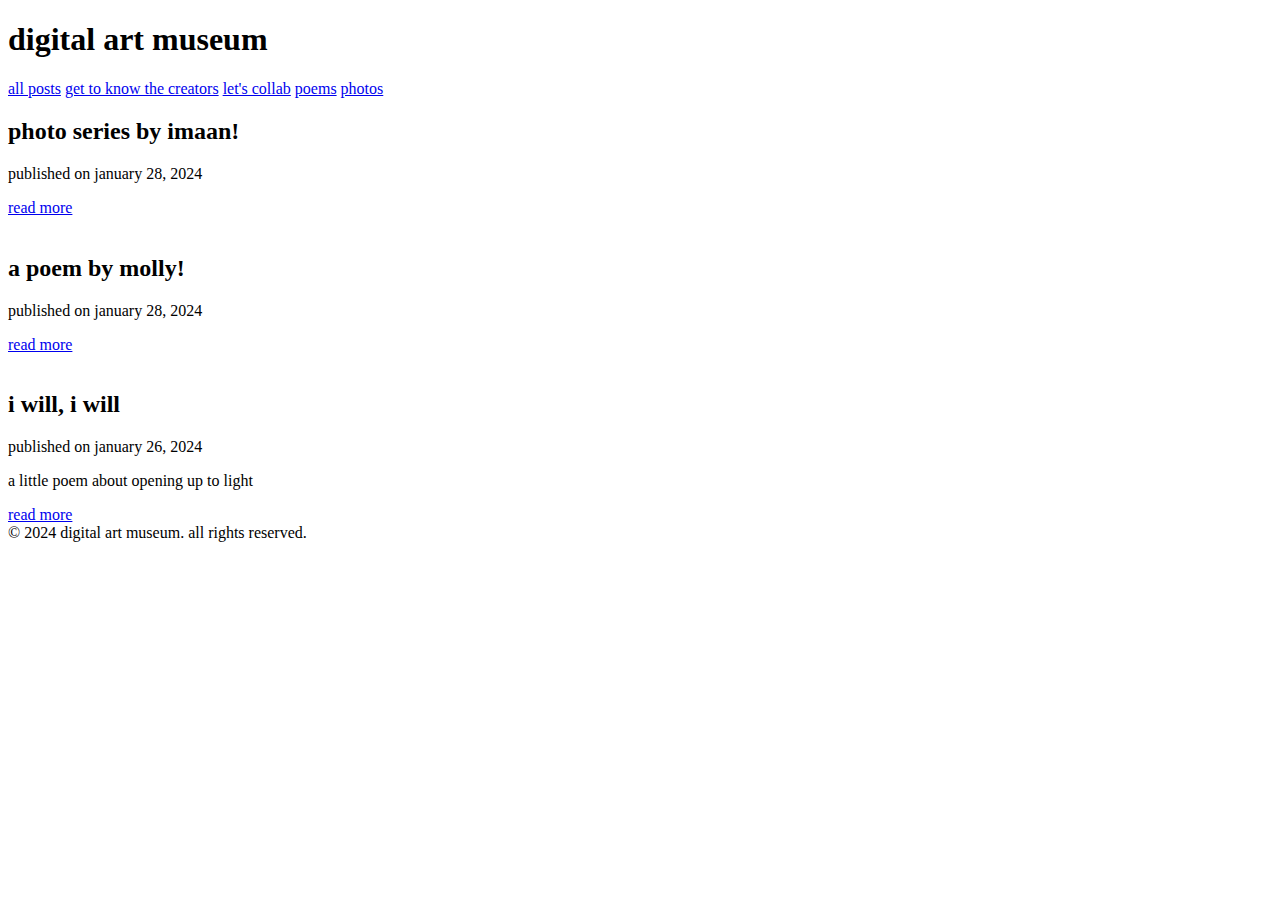
==== index.html @ 8095d64e "Update index.html" ====
<!DOCTYPE html>
<html lang="en">
<head>
    <meta charset="UTF-8">
    <meta name="viewport" content="width=device-width, initial-scale=1.0">
    <title>digital art museum</title>
    <link rel="stylesheet" type="text/css" href="css/styles.css">
    <!-- In the head section of your HTML file -->
<link rel="stylesheet" href="https://fonts.googleapis.com/css2?family=Single+Day&display=swap">
</head>
<body>
    <header>
        <h1>digital art museum</h1>
    </header>

    <nav>
        <a href="index.html">all posts</a>
        <a href="gettoknowus.html">get to know the creators</a>
        <a href="contact.html">let's collab</a>
        <a href="poems.html">poems</a>
        <a href="photos.html">photos</a>
    </nav>

    <div class="container">
        <article>
            <h2>photo series by imaan!</h2>
            <p>published on january 28, 2024</p>
            <a href="photos by imaan.html">read more</a> 
        </article><br>
         <article>
            <h2>a poem by molly!</h2>
            <p>published on january 28, 2024</p>
            <a href="apoembymolly.html">read more</a> 
        </article><br>
        <article>
            <h2>i will, i will</h2>
            <p>published on january 26, 2024</p>
            <p>a little poem about opening up to light</p>
            <a href="blog-post.html">read more</a>
        </article>
    </div>

    <footer>
        &copy; 2024 digital art museum. all rights reserved.
    </footer>
</body>
</html>
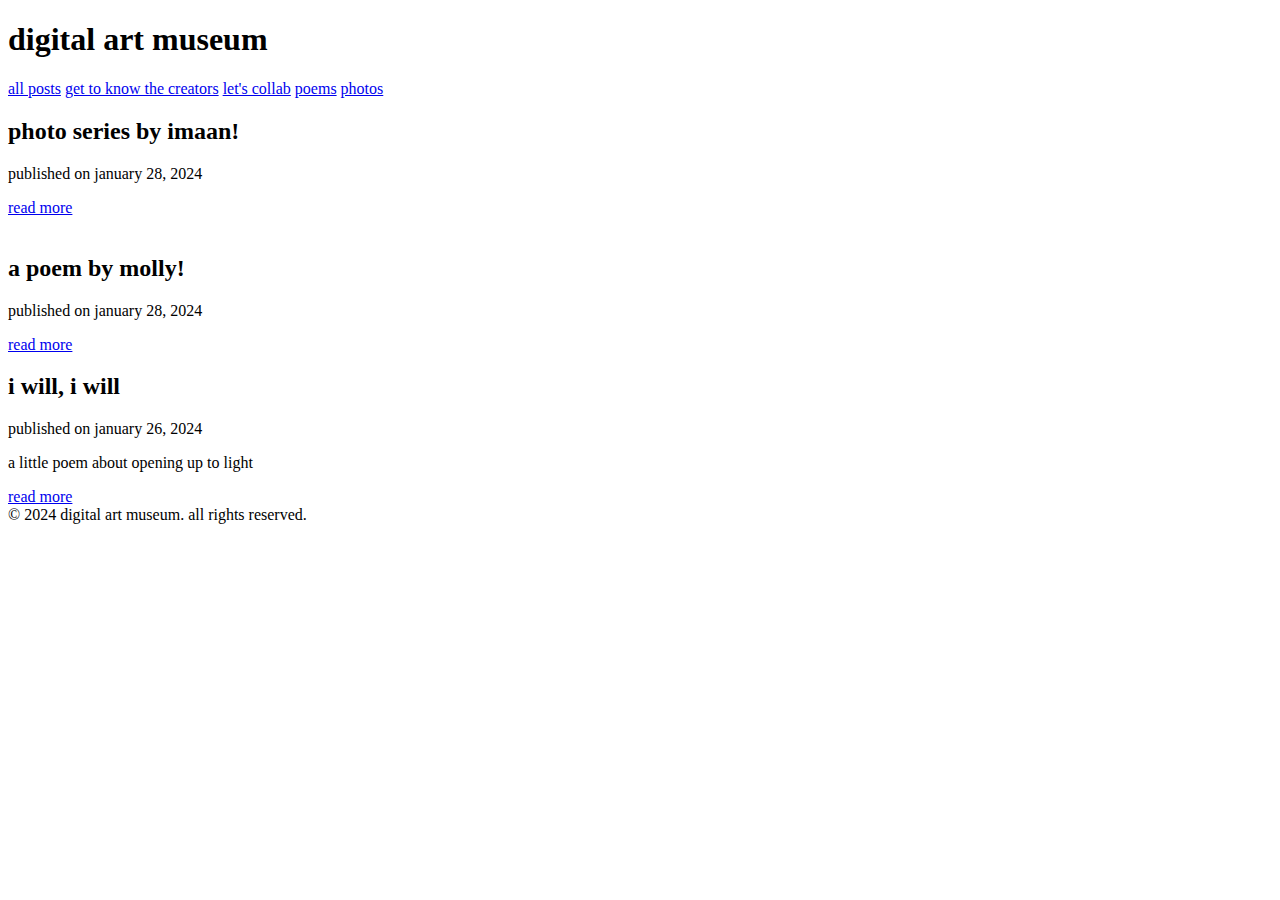
==== commit fca2ac58: "Update index.html" ====
--- a/index.html
+++ b/index.html
@@ -31,7 +31,7 @@
             <h2>a poem by molly!</h2>
             <p>published on january 28, 2024</p>
             <a href="apoembymolly.html">read more</a> 
-        </article><br>
+        </article>
         <article>
             <h2>i will, i will</h2>
             <p>published on january 26, 2024</p>
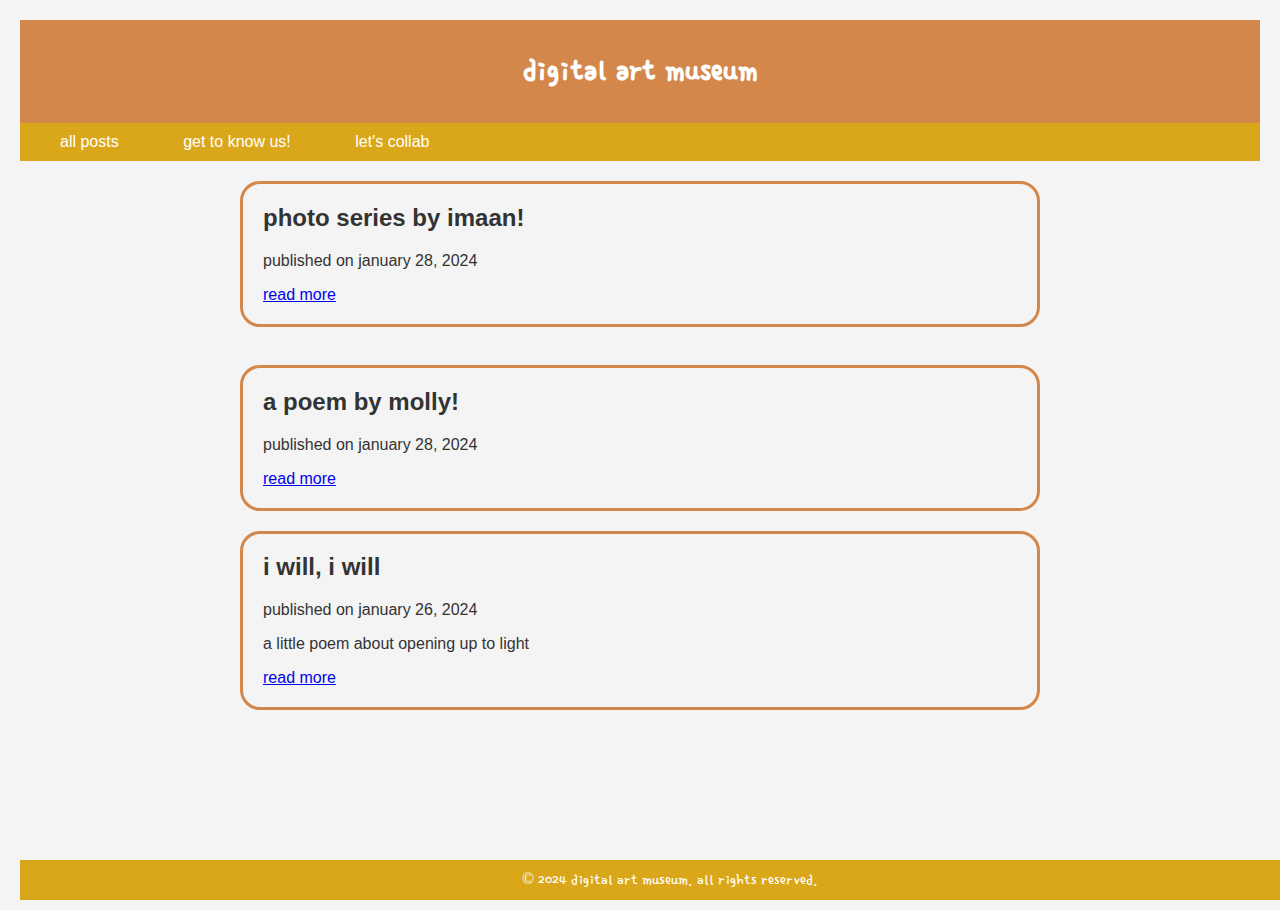
==== commit 39b1a1a3: "Update index.html" ====
--- a/index.html
+++ b/index.html
@@ -15,10 +15,8 @@
 
     <nav>
         <a href="index.html">all posts</a>
-        <a href="gettoknowus.html">get to know the creators</a>
+        <a href="gettoknowus.html">get to know us!</a>
         <a href="contact.html">let's collab</a>
-        <a href="poems.html">poems</a>
-        <a href="photos.html">photos</a>
     </nav>
 
     <div class="container">
--- a/css/styles.css
+++ b/css/styles.css
@@ -0,0 +1,99 @@
+body {
+    font-family: Arial, Helvetica, sans-serif;
+    background-color: #f4f4f4;
+    color: #333;
+    margin: 20px;
+    padding: 0;
+}
+
+header {
+    font-family: 'Single Day', cursive;
+    background-color: #D4874A;
+    color: white;
+    text-align: center;
+    padding: 10px;
+}
+
+nav {
+    background-color: #DBA71A;
+    padding: 10px;
+}
+
+nav a {
+    color: #fff;
+    text-decoration: none;
+    padding: 10px;
+    margin-right: 10px;
+}
+
+.container {
+    margin-top: 20px;
+    max-width: 800px;
+    margin: auto;
+    margin-bottom: 200px;
+}
+
+article {
+    margin-top: 20px;
+    border-radius: 20px;
+    border-color: #D4874A;
+    border-style: solid;
+    padding-left: 20px;
+    padding-right: 20px;
+    padding-top: 0 px;
+    padding-bottom: 20px;
+}
+
+footer {
+    font-family: 'Single Day', cursive;
+    text-align: center;
+    padding: 10px;
+    background-color: #DBA71A;
+    color: #fff;
+    position: fixed;
+    bottom: 0;
+    width: 100%;
+}
+
+nav {
+    text-align: left;
+    margin-top: 0px;
+}
+
+nav a {
+    color: #fff;
+    padding: 10px 20px;
+    margin: 0 10px;
+    border-radius: 5px;
+    transition: background-color 0.3s, color 0.3s;
+}
+
+nav a:hover {
+    background-color: #df68c5;
+    color: #fff;
+}
+
+nav a:active {
+    background-color: hotpink;
+    color: #fff;
+}
+
+.bio {
+    margin-top: 20px;
+    border-radius: 20px;
+    border-color: #D4874A;
+    background-color: #DBC426;
+    border-style: solid;
+    padding-top: 20px;
+    padding-left: 20px;
+    padding-right: 20px;
+    padding-top: 0 px;
+    padding-bottom: 20px;
+}
+
+.circular-image {
+    border-radius: 50%;
+    width: 100%; /* Make the image responsive */
+    max-width: 200px; /* Set the maximum width */
+    height: auto; /* Maintain the aspect ratio */
+}
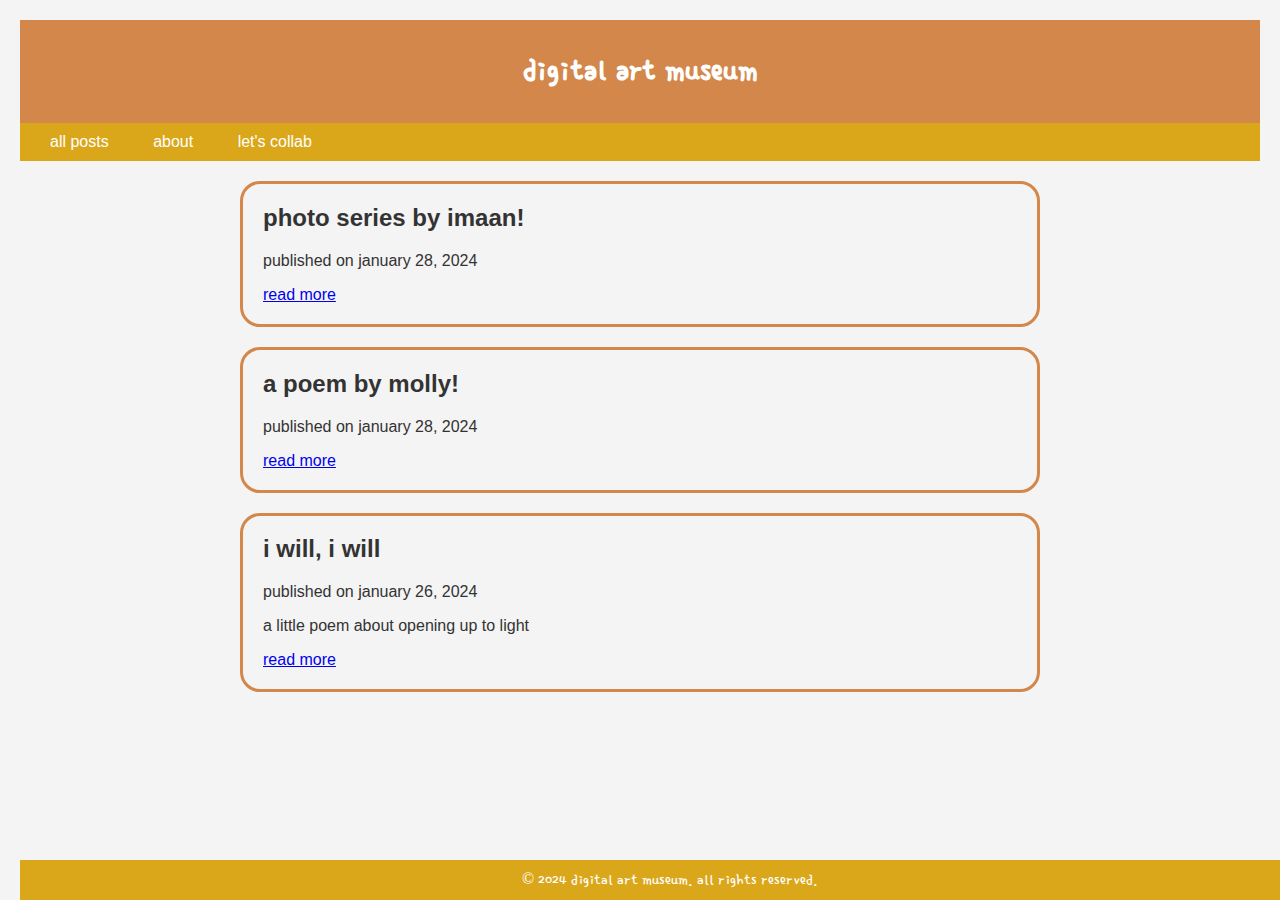
==== commit 8996081e: "Update index.html" ====
--- a/index.html
+++ b/index.html
@@ -15,7 +15,7 @@
 
     <nav>
         <a href="index.html">all posts</a>
-        <a href="gettoknowus.html">get to know us!</a>
+        <a href="gettoknowus.html">about</a>
         <a href="contact.html">let's collab</a>
     </nav>
 
@@ -24,7 +24,7 @@
             <h2>photo series by imaan!</h2>
             <p>published on january 28, 2024</p>
             <a href="photos by imaan.html">read more</a> 
-        </article><br>
+        </article>
          <article>
             <h2>a poem by molly!</h2>
             <p>published on january 28, 2024</p>
--- a/css/styles.css
+++ b/css/styles.css
@@ -23,7 +23,7 @@
     color: #fff;
     text-decoration: none;
     padding: 10px;
-    margin-right: 10px;
+    
 }
 
 .container {
@@ -62,7 +62,7 @@
 
 nav a {
     color: #fff;
-    padding: 10px 20px;
+    padding: 10px;
     margin: 0 10px;
     border-radius: 5px;
     transition: background-color 0.3s, color 0.3s;
